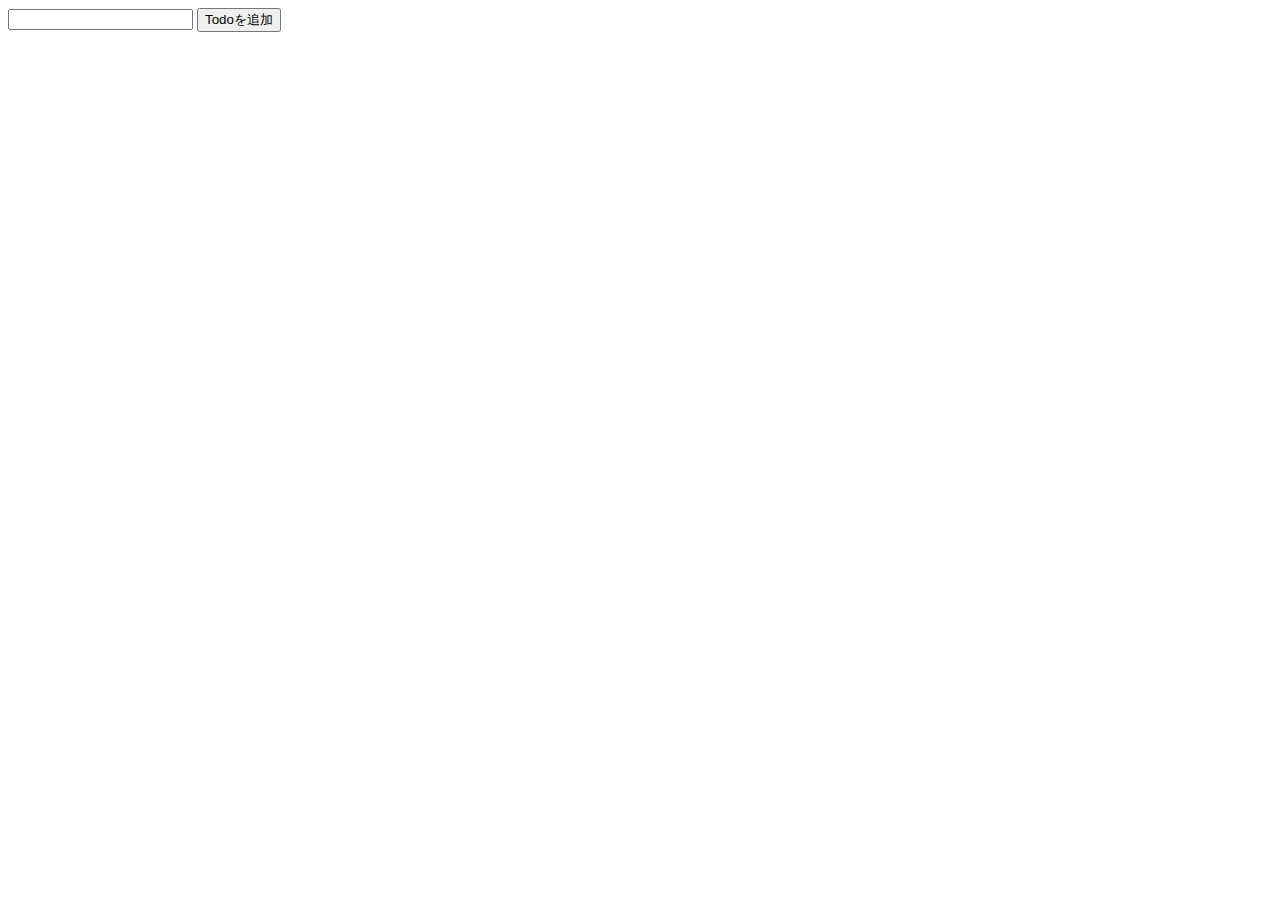
==== index.html @ 52a22e43 "completed base-todo" ====
<!DOCTYPE html>
<html lang="en">

<head>
    <meta charset="UTF-8" />
    <meta http-equiv="X-UA-Compatible" content="IE=edge" />
    <meta name="viewport" content="width=device-width, initial-scale=1.0" />
    <title>Todo app</title>
</head>

<body>
    <div>
        <input type="text" id="input" />
        <button id="addTodo">Todoを追加</button>
    </div>
    <div>
        <ul id="todoList"></ul>
    </div>
    <script src="https://cdnjs.cloudflare.com/ajax/libs/jquery/3.6.1/jquery.min.js"
        integrity="sha512-aVKKRRi/Q/YV+4mjoKBsE4x3H+BkegoM/em46NNlCqNTmUYADjBbeNefNxYV7giUp0VxICtqdrbqU7iVaeZNXA=="
        crossorigin="anonymous" referrerpolicy="no-referrer"></script>
    <script src="app.js"></script>
</body>

</html>
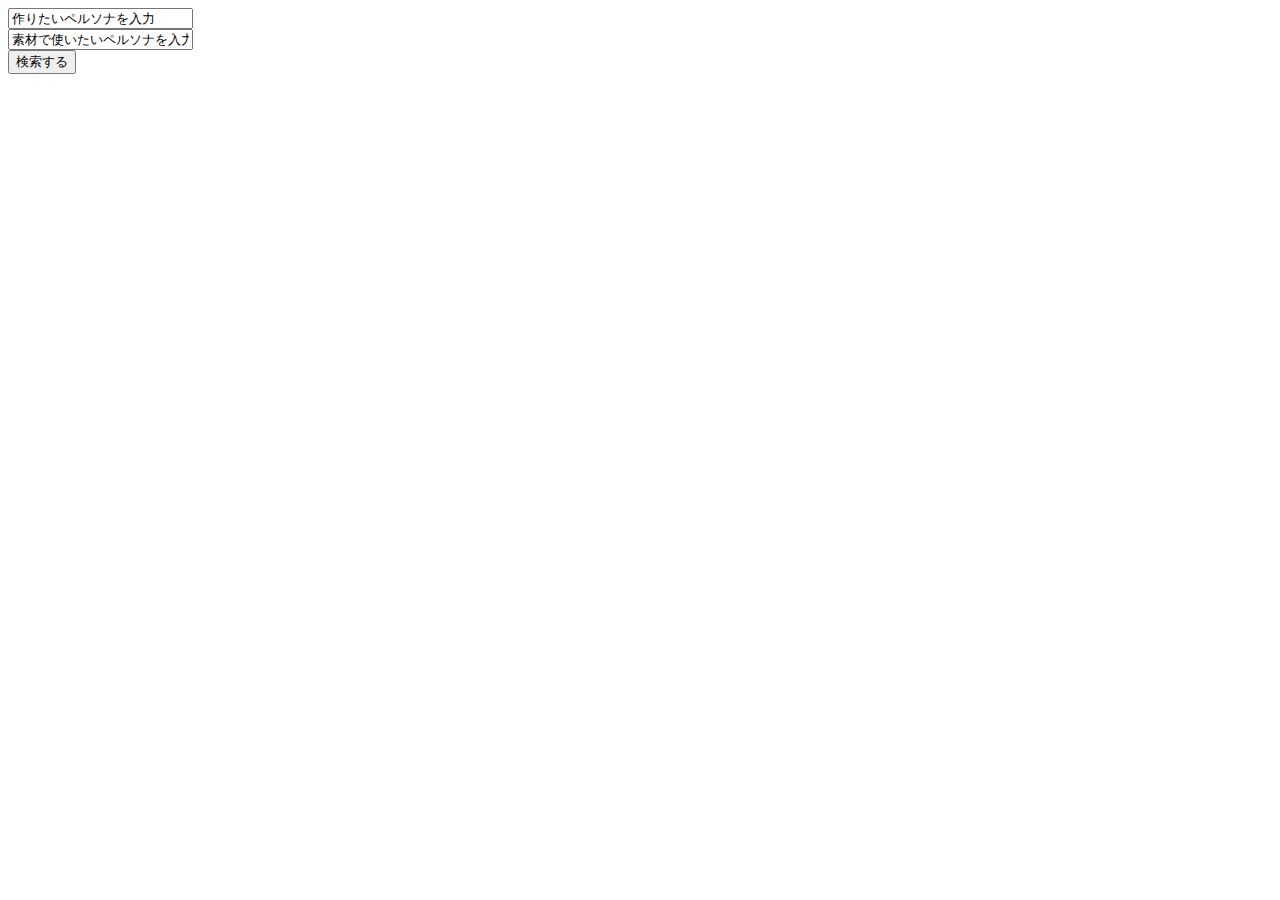
==== commit 1c38c8d5: "add function calc done" ====
--- a/index.html
+++ b/index.html
@@ -1,20 +1,26 @@
 <!DOCTYPE html>
-<html lang="en">
+<html lang="ja">
 
 <head>
     <meta charset="UTF-8" />
     <meta http-equiv="X-UA-Compatible" content="IE=edge" />
     <meta name="viewport" content="width=device-width, initial-scale=1.0" />
-    <title>Todo app</title>
+    <title>P3R ReverseLookup</title>
 </head>
 
 <body>
     <div>
-        <input type="text" id="input" />
-        <button id="addTodo">Todoを追加</button>
+        <input type="text" id="prsn" value="作りたいペルソナを入力">
+    </div>
+
+    <div>
+        <input type="text" id="sozai" value="素材で使いたいペルソナを入力">
     </div>
     <div>
-        <ul id="todoList"></ul>
+        <button id = "LookUp">検索する</button>
+    </div>
+    <div>
+        <ul id = "prsnList"></ul>
     </div>
     <script src="https://cdnjs.cloudflare.com/ajax/libs/jquery/3.6.1/jquery.min.js"
         integrity="sha512-aVKKRRi/Q/YV+4mjoKBsE4x3H+BkegoM/em46NNlCqNTmUYADjBbeNefNxYV7giUp0VxICtqdrbqU7iVaeZNXA=="
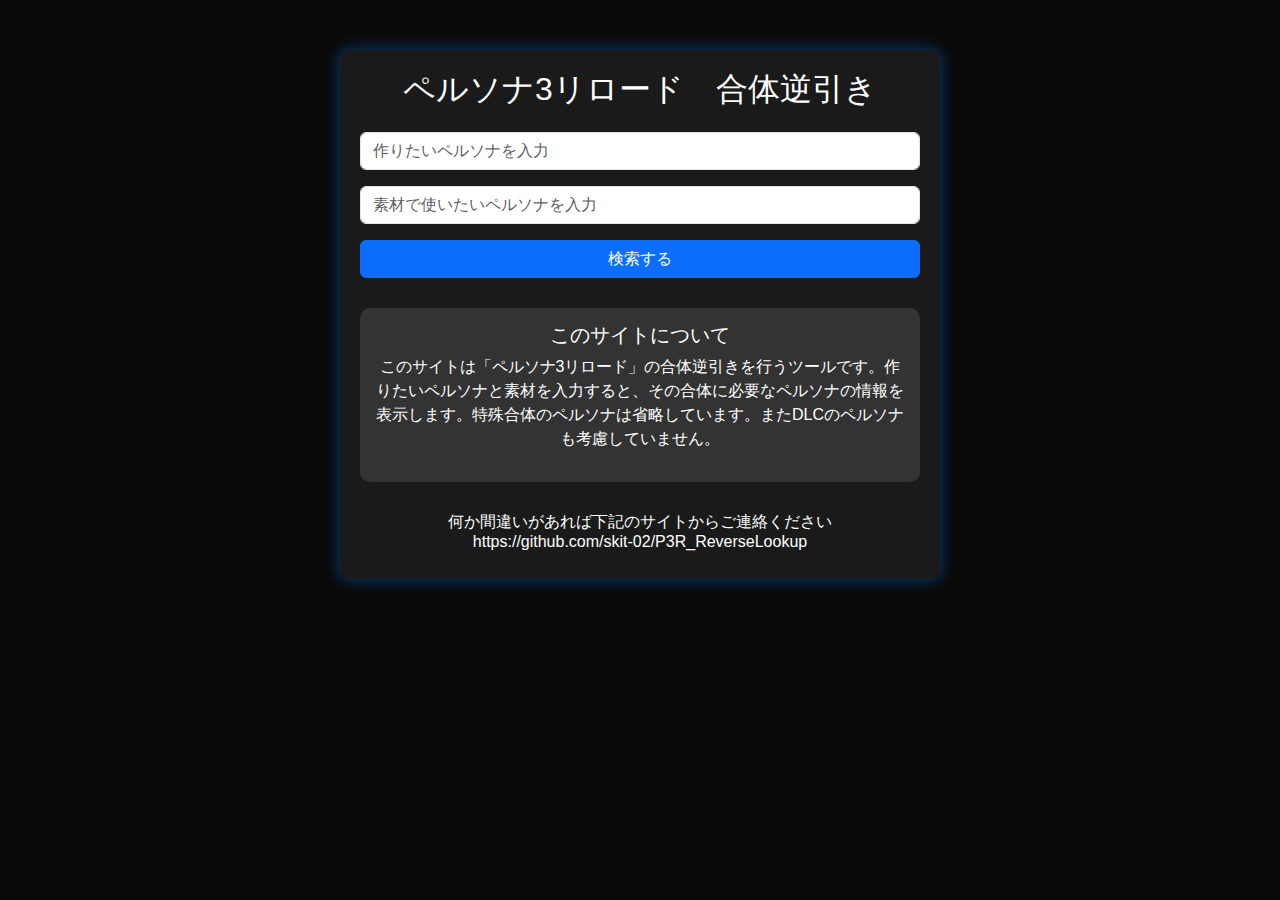
==== commit 4bf338b2: "DLC抜き" ====
--- a/index.html
+++ b/index.html
@@ -6,25 +6,125 @@
     <meta http-equiv="X-UA-Compatible" content="IE=edge" />
     <meta name="viewport" content="width=device-width, initial-scale=1.0" />
     <title>P3R ReverseLookup</title>
+
+    <!-- Bootstrap CSS -->
+    <link href="https://cdn.jsdelivr.net/npm/bootstrap@5.3.3/dist/css/bootstrap.min.css" rel="stylesheet" />
+    <style>
+        body {
+            background-color: #0a0a0a;
+            color: #ffffff;
+            font-family: Arial, sans-serif;
+        }
+
+        .container {
+            max-width: 600px;
+            margin-top: 50px;
+            background-color: #1a1a1a;
+            padding: 20px;
+            border-radius: 10px;
+            box-shadow: 0 0 15px rgba(0, 123, 255, 0.5);
+        }
+
+        input {
+            background-color: #222;
+            color: #ffffff;
+            border: 1px solid #007bff;
+        }
+
+        input::placeholder {
+            color: #999;
+        }
+
+        button {
+            background-color: #007bff;
+            border: none;
+            color: white;
+        }
+
+        button:hover {
+            background-color: #0056b3;
+        }
+
+        ul {
+            list-style-type: none;
+            padding: 0;
+        }
+
+        li {
+            background-color: #333;
+            padding: 10px;
+            margin: 5px 0;
+            border-radius: 5px;
+        }
+
+        .description {
+            background-color: #333;
+            padding: 15px;
+            margin-top: 30px;
+            border-radius: 10px;
+        }
+
+        .comment-box {
+            margin-top: 30px;
+        }
+
+        .comment-box textarea {
+            background-color: #222;
+            color: #ffffff;
+            width: 100%;
+            height: 100px;
+            border: 1px solid #007bff;
+            border-radius: 5px;
+            padding: 10px;
+        }
+
+        .comment-box button {
+            background-color: #28a745;
+            border: none;
+            color: white;
+            width: 100%;
+            padding: 10px;
+            margin-top: 10px;
+        }
+
+        .comment-box button:hover {
+            background-color: #218838;
+        }
+    </style>
 </head>
 
 <body>
-    <div>
-        <input type="text" id="prsn" value="作りたいペルソナを入力">
+    <div class="container text-center">
+        <h2 class="mb-4">ペルソナ3リロード　合体逆引き</h2>
+        <div class="mb-3">
+            <input type="text" id="prsn" list="prsnList" class="form-control" placeholder="作りたいペルソナを入力">
+            <datalist id="prsnList"></datalist>
+        </div>
+        <div class="mb-3">
+            <input type="text" id="sozai" list="sozaiList" class="form-control" placeholder="素材で使いたいペルソナを入力">
+            <datalist id="sozaiList"></datalist>
+        </div>
+        <button id="LookUp" class="btn btn-primary w-100">検索する</button>
+        <div class="mt-4">
+            <ul id="resultList" class="p-0"></ul>
+        </div>
+
+        <!-- サイトの説明セクション -->
+        <div class="description">
+            <h5>このサイトについて</h5>
+            <p>
+                このサイトは「ペルソナ3リロード」の合体逆引きを行うツールです。作りたいペルソナと素材を入力すると、その合体に必要なペルソナの情報を表示します。特殊合体のペルソナは省略しています。またDLCのペルソナも考慮していません。
+            </p>
+        </div>
+
+        <!-- コメント欄セクション -->
+        <div class="comment-box">
+            <h6>何か間違いがあれば下記のサイトからご連絡ください <br>https://github.com/skit-02/P3R_ReverseLookup</h6>
+        </div>
     </div>
 
-    <div>
-        <input type="text" id="sozai" value="素材で使いたいペルソナを入力">
-    </div>
-    <div>
-        <button id = "LookUp">検索する</button>
-    </div>
-    <div>
-        <ul id = "prsnList"></ul>
-    </div>
-    <script src="https://cdnjs.cloudflare.com/ajax/libs/jquery/3.6.1/jquery.min.js"
-        integrity="sha512-aVKKRRi/Q/YV+4mjoKBsE4x3H+BkegoM/em46NNlCqNTmUYADjBbeNefNxYV7giUp0VxICtqdrbqU7iVaeZNXA=="
-        crossorigin="anonymous" referrerpolicy="no-referrer"></script>
+    <script src="https://cdnjs.cloudflare.com/ajax/libs/jquery/3.6.1/jquery.min.js"></script>
+    <script src="https://cdn.jsdelivr.net/npm/bootstrap@5.3.3/dist/js/bootstrap.bundle.min.js"></script>
     <script src="app.js"></script>
 </body>
 
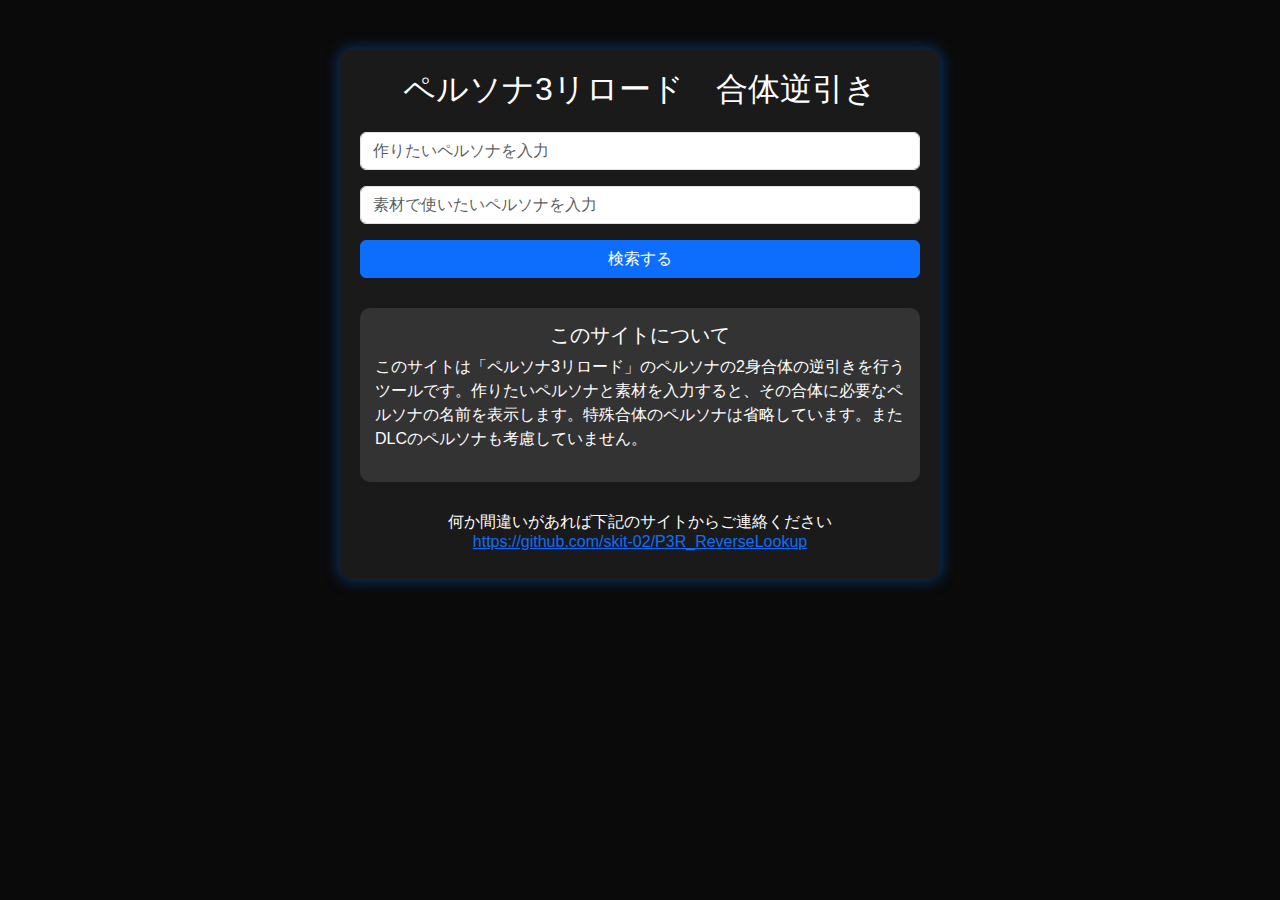
==== commit 87241d49: "DLC抜き" ====
--- a/index.html
+++ b/index.html
@@ -90,6 +90,10 @@
         .comment-box button:hover {
             background-color: #218838;
         }
+
+        .left-align {
+            text-align: left;
+        }
     </style>
 </head>
 
@@ -112,14 +116,15 @@
         <!-- サイトの説明セクション -->
         <div class="description">
             <h5>このサイトについて</h5>
-            <p>
-                このサイトは「ペルソナ3リロード」の合体逆引きを行うツールです。作りたいペルソナと素材を入力すると、その合体に必要なペルソナの情報を表示します。特殊合体のペルソナは省略しています。またDLCのペルソナも考慮していません。
+            <p class="left-align">
+                このサイトは「ペルソナ3リロード」のペルソナの2身合体の逆引きを行うツールです。作りたいペルソナと素材を入力すると、その合体に必要なペルソナの名前を表示します。特殊合体のペルソナは省略しています。またDLCのペルソナも考慮していません。
             </p>
         </div>
 
         <!-- コメント欄セクション -->
         <div class="comment-box">
-            <h6>何か間違いがあれば下記のサイトからご連絡ください <br>https://github.com/skit-02/P3R_ReverseLookup</h6>
+            <h6>何か間違いがあれば下記のサイトからご連絡ください<br><a href="https://github.com/skit-02/P3R_ReverseLookup"
+                    target="_blank">https://github.com/skit-02/P3R_ReverseLookup</a></h6>
         </div>
     </div>
 
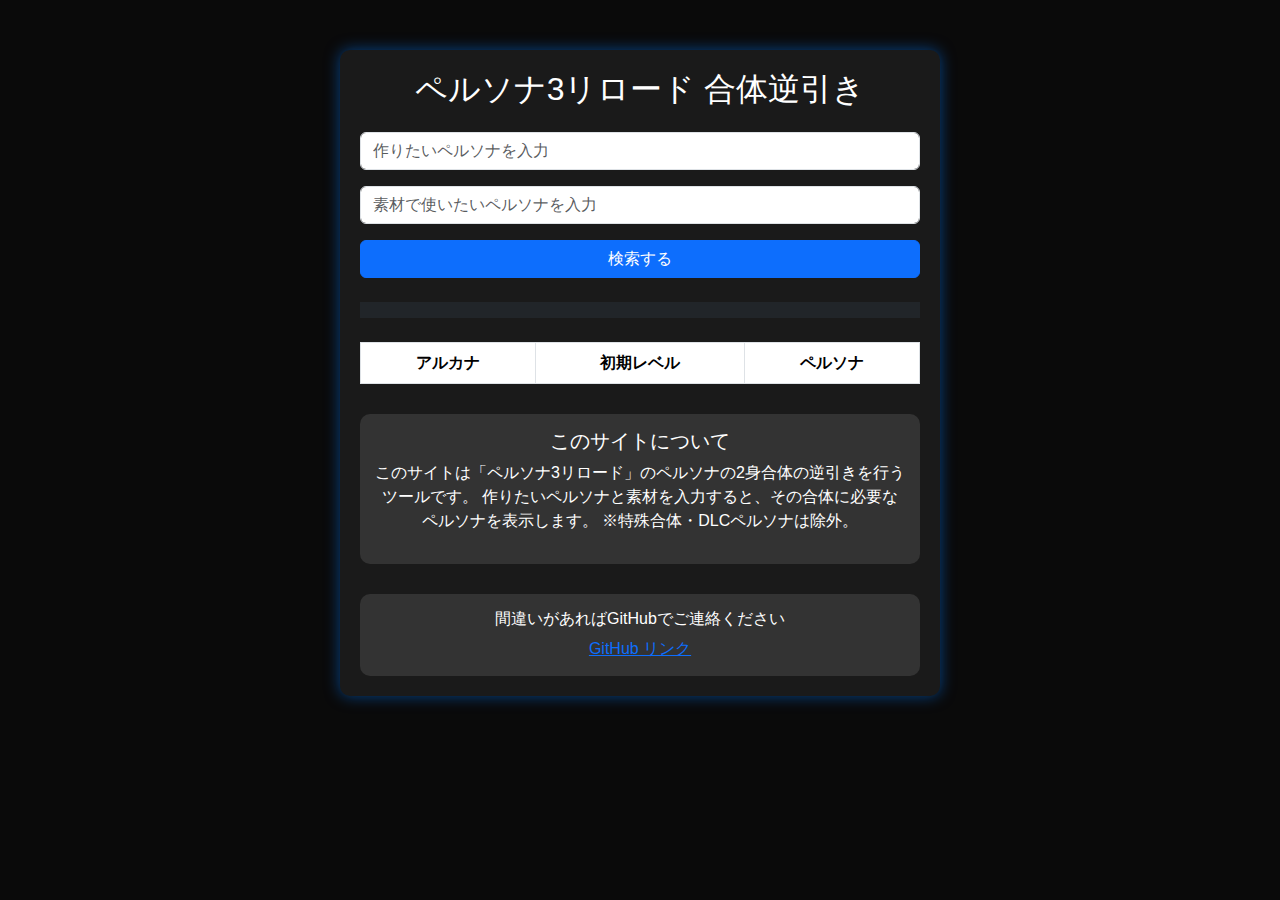
==== commit a685228e: "Update index.html" ====
--- a/index.html
+++ b/index.html
@@ -1,14 +1,13 @@
 <!DOCTYPE html>
 <html lang="ja">
-
 <head>
-    <meta charset="UTF-8" />
-    <meta http-equiv="X-UA-Compatible" content="IE=edge" />
-    <meta name="viewport" content="width=device-width, initial-scale=1.0" />
+    <meta charset="UTF-8">
+    <meta http-equiv="X-UA-Compatible" content="IE=edge">
+    <meta name="viewport" content="width=device-width, initial-scale=1.0">
     <title>P3R ReverseLookup</title>
 
     <!-- Bootstrap CSS -->
-    <link href="https://cdn.jsdelivr.net/npm/bootstrap@5.3.3/dist/css/bootstrap.min.css" rel="stylesheet" />
+    <link href="https://cdn.jsdelivr.net/npm/bootstrap@5.3.3/dist/css/bootstrap.min.css" rel="stylesheet">
     <style>
         body {
             background-color: #0a0a0a;
@@ -25,13 +24,15 @@
             box-shadow: 0 0 15px rgba(0, 123, 255, 0.5);
         }
 
-        input {
+        input, textarea {
             background-color: #222;
             color: #ffffff;
             border: 1px solid #007bff;
+            border-radius: 5px;
+            padding: 10px;
         }
 
-        input::placeholder {
+        input::placeholder, textarea::placeholder {
             color: #999;
         }
 
@@ -39,6 +40,7 @@
             background-color: #007bff;
             border: none;
             color: white;
+            transition: 0.3s;
         }
 
         button:hover {
@@ -57,49 +59,19 @@
             border-radius: 5px;
         }
 
-        .description {
+        .description, .comment-box {
             background-color: #333;
             padding: 15px;
             margin-top: 30px;
             border-radius: 10px;
         }
-
-        .comment-box {
-            margin-top: 30px;
-        }
-
-        .comment-box textarea {
-            background-color: #222;
-            color: #ffffff;
-            width: 100%;
-            height: 100px;
-            border: 1px solid #007bff;
-            border-radius: 5px;
-            padding: 10px;
-        }
-
-        .comment-box button {
-            background-color: #28a745;
-            border: none;
-            color: white;
-            width: 100%;
-            padding: 10px;
-            margin-top: 10px;
-        }
-
-        .comment-box button:hover {
-            background-color: #218838;
-        }
-
-        .left-align {
-            text-align: left;
-        }
     </style>
 </head>
-
 <body>
     <div class="container text-center">
-        <h2 class="mb-4">ペルソナ3リロード　合体逆引き</h2>
+        <h2 class="mb-4">ペルソナ3リロード 合体逆引き</h2>
+        
+        <!-- 入力フォーム -->
         <div class="mb-3">
             <input type="text" id="prsn" list="prsnList" class="form-control" placeholder="作りたいペルソナを入力">
             <datalist id="prsnList"></datalist>
@@ -109,22 +81,41 @@
             <datalist id="sozaiList"></datalist>
         </div>
         <button id="LookUp" class="btn btn-primary w-100">検索する</button>
+        
+        <!-- 結果表示エリア -->
         <div class="mt-4">
-            <ul id="resultList" class="p-0"></ul>
+            <ul id="resultListUL" class="p-0"></ul>
         </div>
-
-        <!-- サイトの説明セクション -->
+        <div id="fusionFormula" class="mt-4 fw-bold p-2 bg-dark text-white"></div>
+        
+        <!-- 結果テーブル -->
+        <div class="mt-4">
+            <table id="resultTable" class="table table-striped table-bordered">
+                <thead>
+                    <tr>
+                        <th>アルカナ</th>
+                        <th>初期レベル</th>
+                        <th>ペルソナ</th>
+                    </tr>
+                </thead>
+                <tbody id="resultListTable"></tbody>
+            </table>
+        </div>
+        
+        <!-- サイトの説明 -->
         <div class="description">
             <h5>このサイトについて</h5>
-            <p class="left-align">
-                このサイトは「ペルソナ3リロード」のペルソナの2身合体の逆引きを行うツールです。作りたいペルソナと素材を入力すると、その合体に必要なペルソナの名前を表示します。特殊合体のペルソナは省略しています。またDLCのペルソナも考慮していません。
+            <p>
+                このサイトは「ペルソナ3リロード」のペルソナの2身合体の逆引きを行うツールです。
+                作りたいペルソナと素材を入力すると、その合体に必要なペルソナを表示します。
+                ※特殊合体・DLCペルソナは除外。
             </p>
         </div>
-
-        <!-- コメント欄セクション -->
+        
+        <!-- コメント欄 -->
         <div class="comment-box">
-            <h6>何か間違いがあれば下記のサイトからご連絡ください<br><a href="https://github.com/skit-02/P3R_ReverseLookup"
-                    target="_blank">https://github.com/skit-02/P3R_ReverseLookup</a></h6>
+            <h6>間違いがあればGitHubでご連絡ください</h6>
+            <a href="https://github.com/skit-02/P3R_ReverseLookup" target="_blank">GitHub リンク</a>
         </div>
     </div>
 
@@ -132,5 +123,4 @@
     <script src="https://cdn.jsdelivr.net/npm/bootstrap@5.3.3/dist/js/bootstrap.bundle.min.js"></script>
     <script src="app.js"></script>
 </body>
-
-</html>+</html>
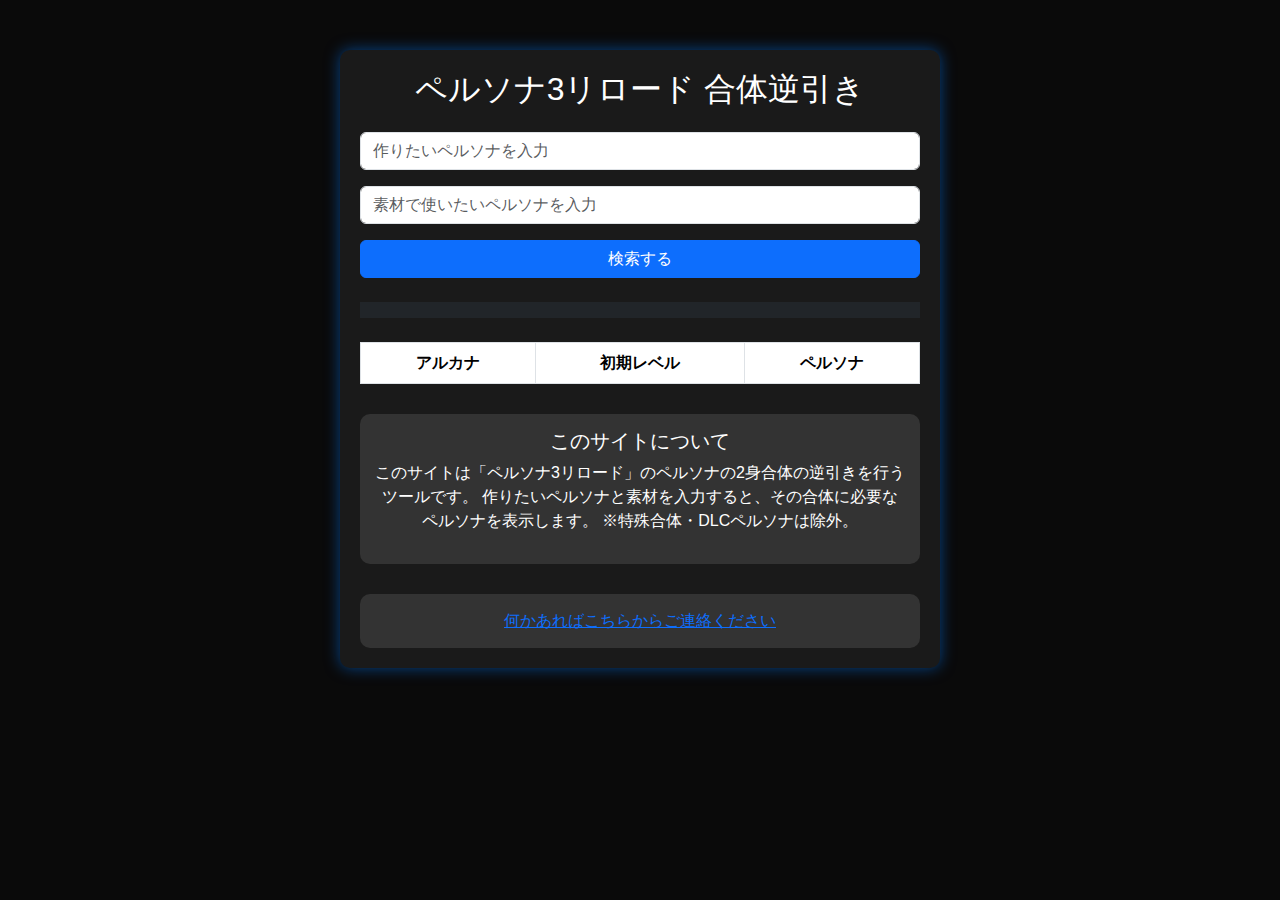
==== commit 0cfd7bec: "非公開時に訂正" ====
--- a/index.html
+++ b/index.html
@@ -114,8 +114,7 @@
         
         <!-- コメント欄 -->
         <div class="comment-box">
-            <h6>間違いがあればGitHubでご連絡ください</h6>
-            <a href="https://github.com/skit-02/P3R_ReverseLookup" target="_blank">GitHub リンク</a>
+            <a href="https://github.com/skit-02/P3R_ReverseLookup" target="_blank">何かあればこちらからご連絡ください</a>
         </div>
     </div>
 
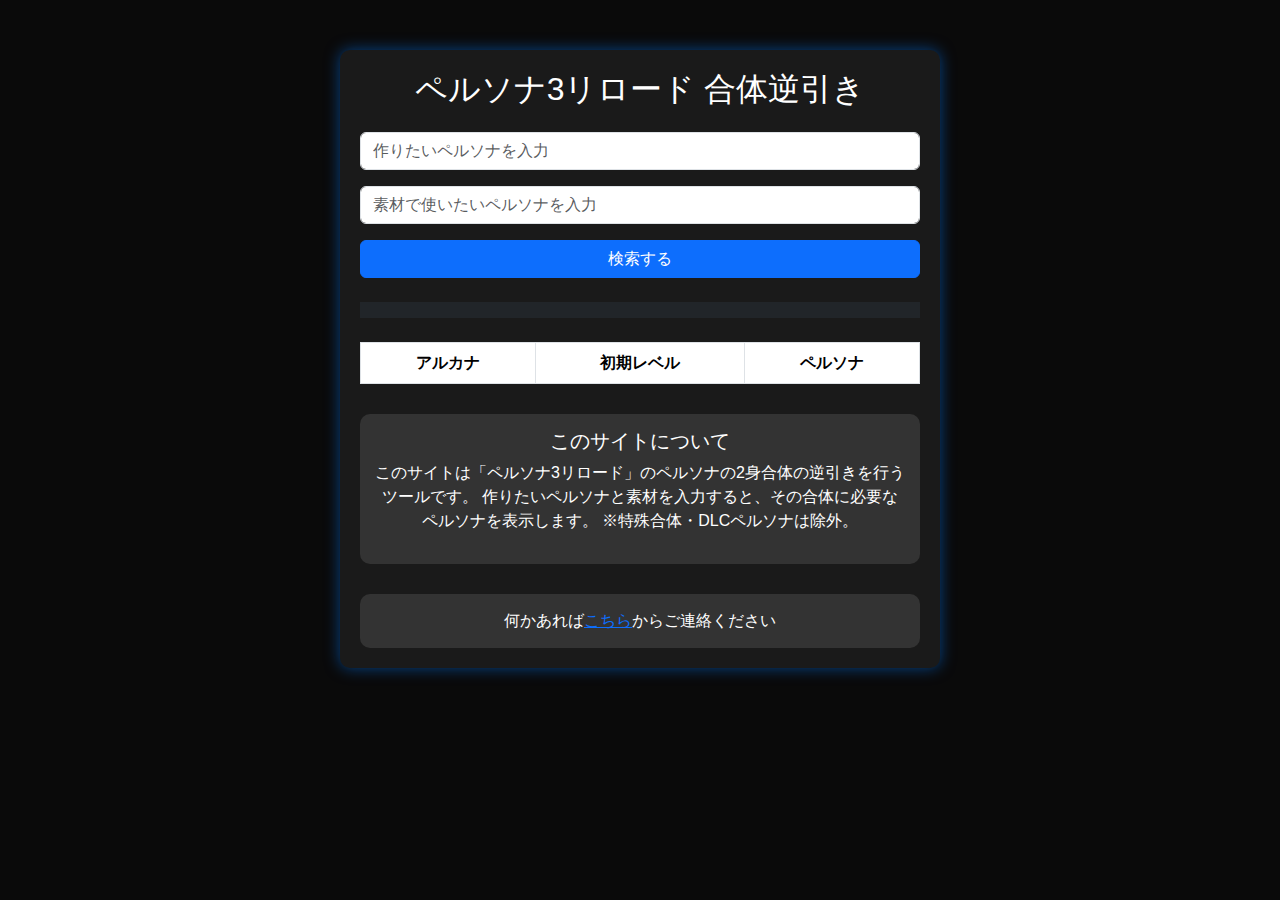
==== commit de92f991: "meta情報を追加" ====
--- a/index.html
+++ b/index.html
@@ -2,8 +2,13 @@
 <html lang="ja">
 <head>
     <meta charset="UTF-8">
+    <!--あんまり意味ない最新のやつ使えって命令（今はもう大丈夫らしい）-->
     <meta http-equiv="X-UA-Compatible" content="IE=edge">
+    <!--レスポンシブデザインには必須-->
     <meta name="viewport" content="width=device-width, initial-scale=1.0">
+
+    <meta name="description" content="このサイトは「ペルソナ3リロード」のペルソナの2身合体の逆引きを行うツールです。作りたいペルソナと素材を入力すると、その合体に必要なペルソナを表示します。※特殊合体・DLCペルソナは除外。">
+    <meta name="keywords" content="ペルソナ3リロード,合体,逆引き">
     <title>P3R ReverseLookup</title>
 
     <!-- Bootstrap CSS -->
@@ -114,7 +119,7 @@
         
         <!-- コメント欄 -->
         <div class="comment-box">
-            <a href="https://github.com/skit-02/P3R_ReverseLookup" target="_blank">何かあればこちらからご連絡ください</a>
+            何かあれば<a href="https://github.com/skit-02/P3R_ReverseLookup" target="_blank">こちら</a>からご連絡ください
         </div>
     </div>
 
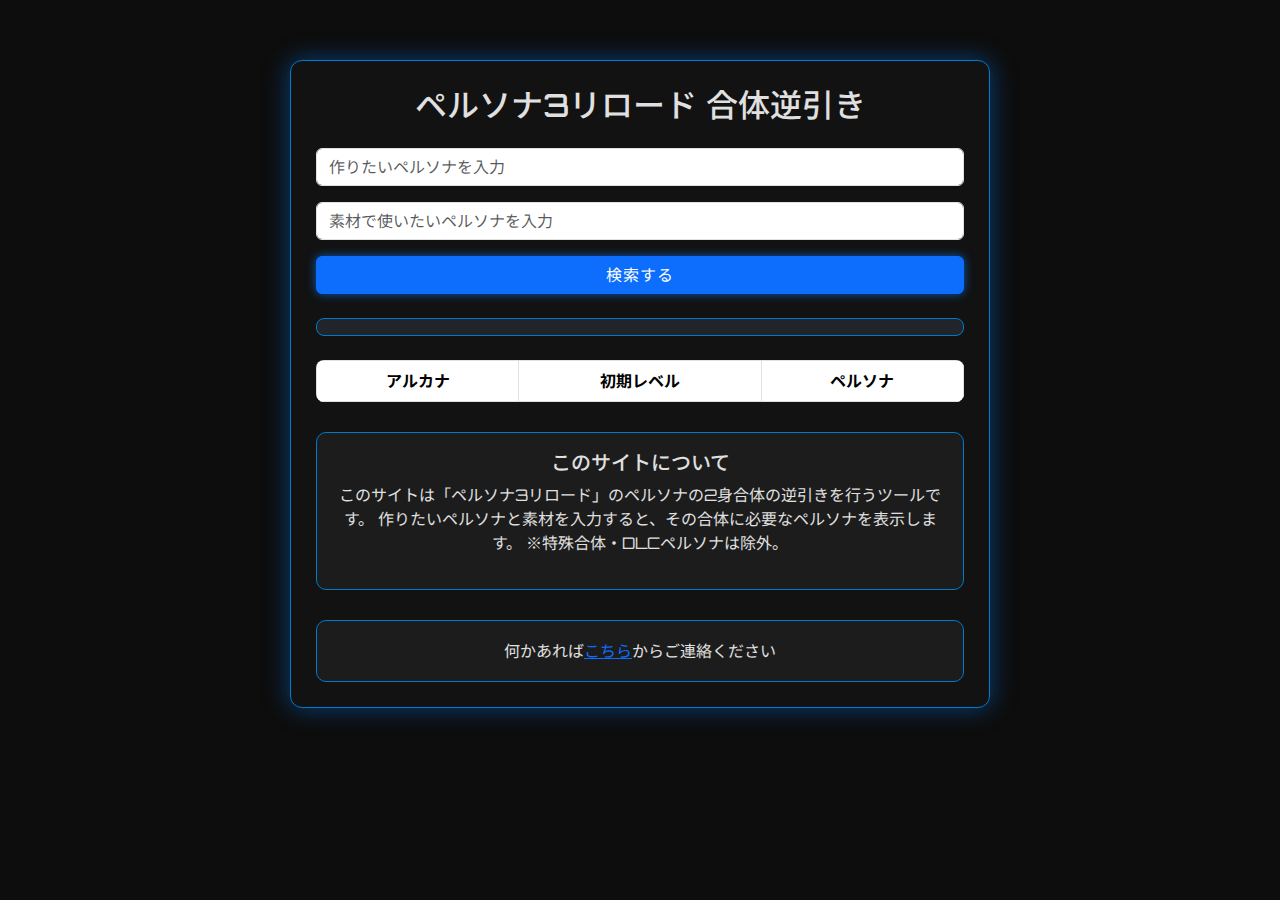
==== commit b33cb1ea: "cssの見直し" ====
--- a/index.html
+++ b/index.html
@@ -1,5 +1,6 @@
 <!DOCTYPE html>
 <html lang="ja">
+
 <head>
     <meta charset="UTF-8">
     <!--あんまり意味ない最新のやつ使えって命令（今はもう大丈夫らしい）-->
@@ -7,49 +8,61 @@
     <!--レスポンシブデザインには必須-->
     <meta name="viewport" content="width=device-width, initial-scale=1.0">
 
-    <meta name="description" content="このサイトは「ペルソナ3リロード」のペルソナの2身合体の逆引きを行うツールです。作りたいペルソナと素材を入力すると、その合体に必要なペルソナを表示します。※特殊合体・DLCペルソナは除外。">
+    <meta name="description"
+        content="このサイトは「ペルソナ3リロード」のペルソナの2身合体の逆引きを行うツールです。作りたいペルソナと素材を入力すると、その合体に必要なペルソナを表示します。※特殊合体・DLCペルソナは除外。">
     <meta name="keywords" content="ペルソナ3リロード,合体,逆引き">
     <title>P3R ReverseLookup</title>
 
     <!-- Bootstrap CSS -->
     <link href="https://cdn.jsdelivr.net/npm/bootstrap@5.3.3/dist/css/bootstrap.min.css" rel="stylesheet">
+    <!-- Google Fonts: Orbitron + 日本語向け Noto Sans JP -->
+    <link href="https://fonts.googleapis.com/css2?family=Orbitron:wght@500&family=Noto+Sans+JP:wght@500&display=swap"
+        rel="stylesheet">
     <style>
         body {
-            background-color: #0a0a0a;
-            color: #ffffff;
-            font-family: Arial, sans-serif;
+            background-color: #0d0d0d;
+            color: #e0e0e0;
+            font-family: 'Orbitron', 'Noto Sans JP', sans-serif;
         }
 
         .container {
-            max-width: 600px;
-            margin-top: 50px;
-            background-color: #1a1a1a;
-            padding: 20px;
-            border-radius: 10px;
-            box-shadow: 0 0 15px rgba(0, 123, 255, 0.5);
+            max-width: 700px;
+            margin-top: 60px;
+            background-color: #121212;
+            padding: 25px;
+            border-radius: 12px;
+            box-shadow: 0 0 25px rgba(0, 102, 204, 0.6);
+            border: 1px solid #007acc;
         }
 
-        input, textarea {
-            background-color: #222;
+        input,
+        textarea {
+            background-color: #1a1a1a;
             color: #ffffff;
-            border: 1px solid #007bff;
-            border-radius: 5px;
-            padding: 10px;
+            border: 1px solid #007acc;
+            border-radius: 6px;
+            padding: 12px;
+            font-weight: bold;
         }
 
-        input::placeholder, textarea::placeholder {
-            color: #999;
+        input::placeholder,
+        textarea::placeholder {
+            color: #777;
         }
 
         button {
-            background-color: #007bff;
+            background-color: #007acc;
             border: none;
             color: white;
+            font-weight: bold;
+            letter-spacing: 1px;
+            box-shadow: 0 0 10px rgba(0, 122, 255, 0.7);
             transition: 0.3s;
         }
 
         button:hover {
-            background-color: #0056b3;
+            background-color: #005fa3;
+            box-shadow: 0 0 15px rgba(0, 122, 255, 1);
         }
 
         ul {
@@ -58,24 +71,53 @@
         }
 
         li {
-            background-color: #333;
-            padding: 10px;
-            margin: 5px 0;
-            border-radius: 5px;
+            background-color: #222;
+            padding: 12px;
+            margin: 6px 0;
+            border-radius: 6px;
+            border-left: 4px solid #007acc;
         }
 
-        .description, .comment-box {
-            background-color: #333;
-            padding: 15px;
+        .description,
+        .comment-box {
+            background-color: #1c1c1c;
+            padding: 18px;
             margin-top: 30px;
             border-radius: 10px;
+            border: 1px solid #007acc;
+        }
+
+        #fusionFormula {
+            font-size: 1.1rem;
+            color: #00bfff;
+            text-shadow: 0 0 5px #00bfff;
+            border: 1px solid #007acc;
+            border-radius: 8px;
+        }
+
+        table {
+            background-color: #111;
+            color: #fff;
+            border-radius: 8px;
+            overflow: hidden;
+        }
+
+        th {
+            background-color: #007acc;
+            color: #fff;
+        }
+
+        td {
+            background-color: #1a1a1a;
+            color: #ccc;
         }
     </style>
 </head>
+
 <body>
     <div class="container text-center">
         <h2 class="mb-4">ペルソナ3リロード 合体逆引き</h2>
-        
+
         <!-- 入力フォーム -->
         <div class="mb-3">
             <input type="text" id="prsn" list="prsnList" class="form-control" placeholder="作りたいペルソナを入力">
@@ -86,13 +128,13 @@
             <datalist id="sozaiList"></datalist>
         </div>
         <button id="LookUp" class="btn btn-primary w-100">検索する</button>
-        
+
         <!-- 結果表示エリア -->
         <div class="mt-4">
             <ul id="resultListUL" class="p-0"></ul>
         </div>
         <div id="fusionFormula" class="mt-4 fw-bold p-2 bg-dark text-white"></div>
-        
+
         <!-- 結果テーブル -->
         <div class="mt-4">
             <table id="resultTable" class="table table-striped table-bordered">
@@ -106,7 +148,7 @@
                 <tbody id="resultListTable"></tbody>
             </table>
         </div>
-        
+
         <!-- サイトの説明 -->
         <div class="description">
             <h5>このサイトについて</h5>
@@ -116,7 +158,7 @@
                 ※特殊合体・DLCペルソナは除外。
             </p>
         </div>
-        
+
         <!-- コメント欄 -->
         <div class="comment-box">
             何かあれば<a href="https://github.com/skit-02/P3R_ReverseLookup" target="_blank">こちら</a>からご連絡ください
@@ -127,4 +169,5 @@
     <script src="https://cdn.jsdelivr.net/npm/bootstrap@5.3.3/dist/js/bootstrap.bundle.min.js"></script>
     <script src="app.js"></script>
 </body>
-</html>
+
+</html>